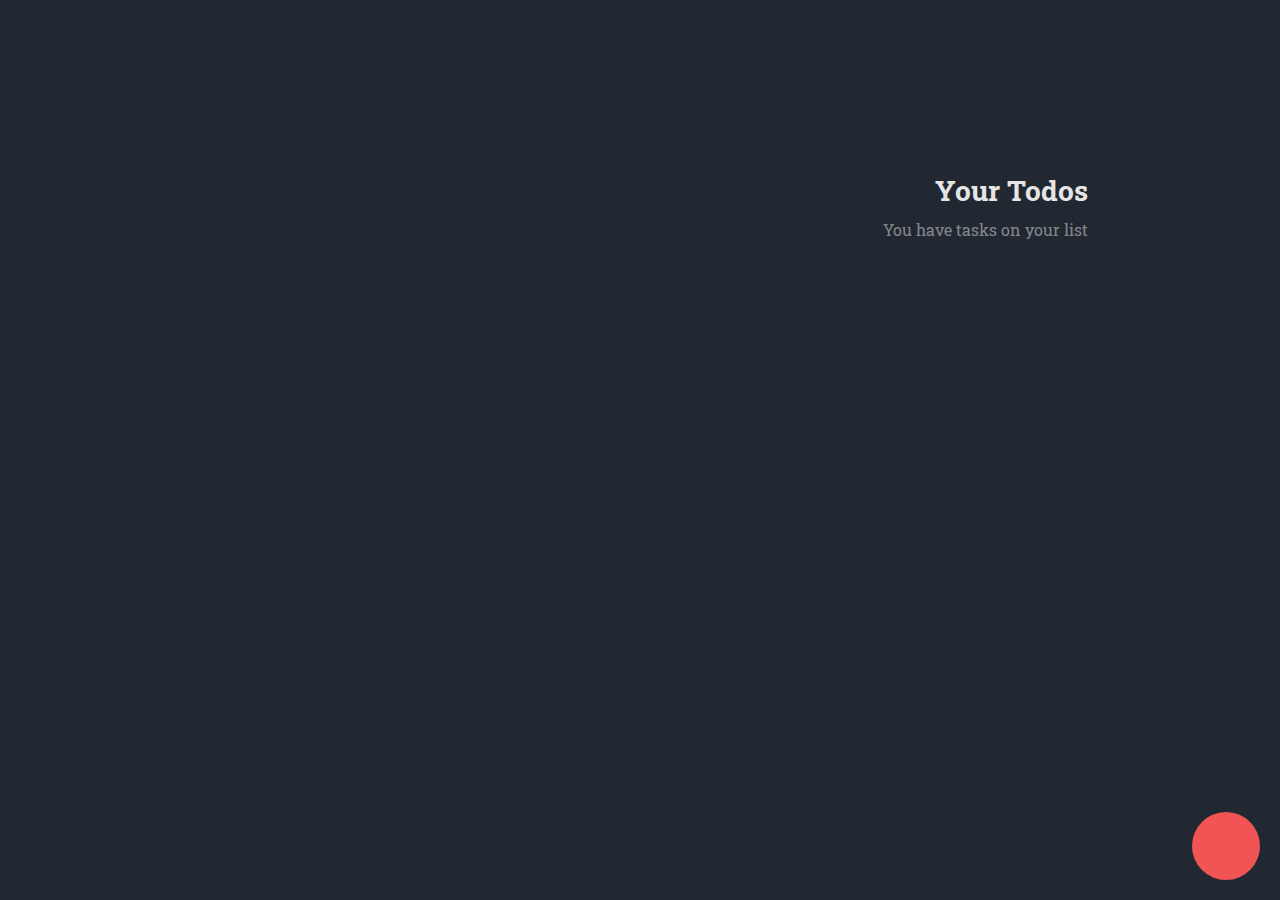
==== home.html @ 3b794238 "changes" ====
<!DOCTYPE html>
<html lang="en">

<head>
    <meta charset="UTF-8">
    <meta name="viewport" content="width=device-width, initial-scale=1.0">
    <title>My Todo List</title>
    <link rel="stylesheet" href="styles/home.css">
    <link rel="stylesheet" href="styles/new.css">
    <link rel="stylesheet" href="https://use.fontawesome.com/releases/v5.15.1/css/all.css"
        integrity="sha384-vp86vTRFVJgpjF9jiIGPEEqYqlDwgyBgEF109VFjmqGmIY/Y4HV4d3Gp2irVfcrp" crossorigin="anonymous">
    <link rel="stylesheet" href="https://fonts.googleapis.com/css?family=Roboto+Slab">
</head>

<body id="body">
    <div class="body-container-1" id="body1">
        <div class="header-1">
            <i class="fas fa-bars" id="menu"></i>
        </div>
        <div class="paragraph-container-1">
            <p class="paragraph-heading-1">Your Todos</p>
            <p class="paragraph-heading-2" id="pheading2">You have<span id="countValue"></span> tasks on your list</p>
        </div>
        <div class="inbox-container" id="inboxcontainer">
        </div>
        <div class="footer-1">
            <div class="create-task-button" id="createbutton"><i class="fas fa-plus" id="plus"></i></div>
        </div>
    </div>
    <!-- second-page -->
    <div class="body-container-2" id="body2">
        <div class="header-2">
            <i class="fas fa-times" id="close"></i>
        </div>
        <div class="paragraph-container-2">
            <p class="add-paragraph-1">Add A Task</p>
            <p class="add-paragraph-2">Descibe your task</p>
        </div>
        <div class="textbox-container">
            <textarea name="" id="textarea" placeholder="What do you need to do?"></textarea>
        </div>
        <div class="datebox-container">
            <p class="datebox-paragraph">Due Date</p>
            <input type="date" id="date">
        </div>
        <div class="footer-2-container">
            <div class="footer-2">
                <button class="add-button" id="addbutton">Add Todo</button>
            </div>
        </div>

    </div>
    <!-- third-page -->
    <div class="body-container-3" id="body3">
        <div class="header-3">
            <i class="fas fa-times" id="closer"></i>
        </div>
        <div class="list-container">
            <p class="list-paragraph" id="list1">
                New List
            </p>
            <p class="list-paragraph" id="list2">
                Contact us
            </p>
        </div>
    </div>
    <script src="index.js"></script>
</body>

</html>
---- styles/home.css ----
html {
    font-size: 16px;
}

body {
    margin: 0;
    padding: 0;
    height: 100vh;
    background-color: #222831;
    font-family: "Roboto Slab", sans-serif;
    position: relative;
}
/* extra small devices */
@media only screen and (max-width: 575.98px) {
    body{
        display: block;
    }
}
/* Small devices (landscape phones, 576px and up) */
@media only screen and (min-width: 576px) and (max-width: 767.98px) {
    body{
        display: block;
    }
}

/* // Medium devices (tablets, 768px and up) */
@media only screen and (min-width: 768px) and (max-width: 991.98px) {
    body{
        display: flex;
        justify-content: center;
    }
}

/* Large devices (desktops, 992px and up) */
@media only screen and (min-width: 992px) and (max-width: 1199.98px) {
    body{
        display: flex;
        justify-content: center;
    }
}

/* // Extra large devices (large desktops, 1200px and up) */
@media only screen and (min-width: 1200px) {
    body{
        display: flex;
        justify-content: center;
    }
}
.body-container-1 {
    display: grid;
    grid-template-rows: 10vh 20vh auto 10vh;
}
/* extra small devices */
@media only screen and (max-width: 575.98px) {
    .body-container-1{
        margin: 20px;

    }
}
/* Small devices (landscape phones, 576px and up) */
@media only screen and (min-width: 576px) and (max-width: 767.98px) {
    .body-container-1{
        margin: 20px;
    }
}

/* // Medium devices (tablets, 768px and up) */
@media only screen and (min-width: 768px) and (max-width: 991.98px) {
    .body-container-1{
        width: 70%;
        margin: 20px;
    }
}

/* Large devices (desktops, 992px and up) */
@media only screen and (min-width: 992px) and (max-width: 1199.98px) {
    .body-container-1{
        width: 70%;
        margin: 20px;
    }
}

/* // Extra large devices (large desktops, 1200px and up) */
@media only screen and (min-width: 1200px) {
    .body-container-1{
        width: 70%;
        margin: 20px;
    }
}
#menu {
    font-size: 2rem;
    color: #ffffff;
}

.paragraph-container-1 {
    display: flex;
    flex-direction: column;
    justify-content: center;
    align-items: flex-end;
}

.paragraph-heading-1 {
    font-weight: 700;
    color: #e5e5e5;
    font-size: 1.75rem;
    margin-bottom: 0;
}

.paragraph-heading-2 {
    color: rgba(255, 255, 255, 0.45);
    font-style: normal;
    font-size: 1rem;
    margin-top: 0;
}
#pheading2{
    margin-top: 10px;
}
.inbox-box {
    border-radius: 10px;
    border: 1px solid transparent;
    box-shadow: 0px 4px 4px rgba(0, 0, 0, 0.1);
    background-color: rgba(48, 71, 94, 0.45);
    height: 77px;
    display: grid;
    grid-template-columns: 2fr 6fr 2fr;
    grid-template-rows: 35px 35px;
    margin: 5px 0px;
}
#trashIcon{
    display: flex;
    justify-content: center;
    align-items: center;
    grid-row: 1 / span 2;
    color: rgb(229, 229, 229,0.27);
}
.inbox-paragraph-1 {
    font-size: 1rem;
    font-weight: 500;
    color: #e5e5e5;
    margin: 0;
}

.inbox-paragraph-2 {
    font-size: 0.75rem;
    font-weight: 500;
    color: #8e8e8e;
    margin: 0;
}
#dateIcon{
    font-size: 0.75rem;
    font-weight: 500;
    color: #8e8e8e;
margin-right: 5px;

}
.circle-button {
    background-color: rgba(255, 255, 255, 0.2);
    height: 22px;
    width: 22px;
    border-radius: 50%;
}

.small-circle-box {
    display: flex;
    justify-content: center;
    align-items: center;
    grid-row: 1/span 2;
}

.small-inbox-box {
    grid-row: 1/2;
    margin-top:10px;
    margin-bottom: 0px;
    margin-left: 5px;
}
.small-inbox-box-2{
    grid-row: 2/2;
    display: flex;
    flex-direction: row;
    align-items: center;
    margin: 0px 5px 0 5px;

}
.create-task-button {
    background-color: #f05454;
    width: 68px;
    height: 68px;
    border-radius: 50%;
    margin: 20px;
    display: flex;
    justify-content: center;
    align-items: center;
}
.create-task-button:focus{
    border: none;
    outline: 0;
    background-color: #f05454;
    transform: scale(1.1);
}
.create-task-button:hover{
    border: none;
    outline: 0;
    background-color: #f05454;
    transform: scale(1.1);
}
.footer-1 {
    position: absolute;
    bottom: 0;
    right: 0;
}

#plus {
    font-size: 2rem;
    color: #ffffff;

}

.body-container-3 {
    height: 100%;
    position: fixed;
    width: 50%;
    background-color:#30475e;
    z-index: 3;
    top: 0;
    left: 0;
    display: none;
    padding: 20px;
}

#closer{
        color: #ffffff;
        font-size: 2rem;
}
.list-paragraph{
    font-size: 1.125rem;
    font-weight: 700;
    color: #ffffff;
}
.list-container{
    display: flex;
    flex-direction: column;
    height: 50vh;
}
/* extra small devices */
@media only screen and (max-width: 575.98px) {
    .list-container{
        justify-content: center;
    }
}
/* Small devices (landscape phones, 576px and up) */
@media only screen and (min-width: 576px) and (max-width: 767.98px) {
    .list-container{
        justify-content: center;
    }
}

/* // Medium devices (tablets, 768px and up) */
@media only screen and (min-width: 768px) and (max-width: 991.98px) {
    .list-container{
        justify-content: center;
        align-items: center;
    }
}

/* Large devices (desktops, 992px and up) */
@media only screen and (min-width: 992px) and (max-width: 1199.98px) {
    .list-container{
        justify-content: center;
        align-items: center;
    }
}

/* // Extra large devices (large desktops, 1200px and up) */
@media only screen and (min-width: 1200px) {
    .list-container{
        justify-content: center;
        align-items: center;
    }
}
#list2{
    margin-top: 0;
}
---- styles/new.css ----
.body-container-2{
    height: 100vh;
    display: none;
    grid-template-rows: 10vh 20vh 171px 20vh 10vh auto;
}
/* extra small devices */
@media only screen and (max-width: 575.98px) {
    .body-container-2{
        margin: 20px;

    }
}
/* Small devices (landscape phones, 576px and up) */
@media only screen and (min-width: 576px) and (max-width: 767.98px) {
    .body-container-2{
        margin: 20px;
    }
}

/* // Medium devices (tablets, 768px and up) */
@media only screen and (min-width: 768px) and (max-width: 991.98px) {
    .body-container-2{
        width: 70%;
        margin: 20px;
    }
}

/* Large devices (desktops, 992px and up) */
@media only screen and (min-width: 992px) and (max-width: 1199.98px) {
    .body-container-2{
        width: 70%;
        margin: 20px;
    }
}

/* // Extra large devices (large desktops, 1200px and up) */
@media only screen and (min-width: 1200px) {
    .body-container-2{
        width: 70%;
        margin: 20px;
    }
}
.header-2{
    display: flex;
    justify-content: flex-end;
    align-items: center;
}
#close{
    color: #ffffff;
    font-size: 2rem;
}
.add-paragraph-1{
    font-weight: 700;
    font-size: 1.5rem;
    color: #ffffff;
}
.add-paragraph-2{
    font-weight: 400;
    font-size: 0.75rem;
    color: rgb(255, 255, 255,0.9);
}
textarea{
    height: 161px;
    background-color: rgb(232, 232, 232,0.2);
    border-radius: 3px;
    width: 100%;
    border: 1px solid transparent;
    padding: 0;
    color: rgb(255, 255, 255,0.28);
    font-size: 0.75;
    font-weight: 400;
}
textarea::placeholder{
    color: rgb(255, 255, 255,0.28);
    font-size: 0.75;
    font-weight: 400;
    padding: 8px 9px;
}
input[type="date"]{
    height: 53px;
    background-color: rgb(232, 232, 232,0.2);
    border-radius: 3px;
    width: 100%;
    border: 1px solid transparent;
    color: rgb(255, 255, 255,0.28);
    font-size: 0.75;
    font-weight: 400;
}

input[type="date"]::-webkit-calendar-picker-indicator {
    opacity: 0.3;
  }
  
.datebox-paragraph{
    font-weight: 400;
    font-size: 0.75rem;
    color: rgb(255, 255, 255,0.9);
}
.add-button{
    background-color: #f05454;
    width: 100%;
    height: 49px;
    outline: 0;
    border-radius: 10px;
    border: 1px solid transparent;
    font-size: 1rem;
    color: #ffffff;
    font-weight: 700;
}
.add-button:hover{
    border: 1px solid transparent;
    outline: 0;
    background-color: #f05454;
    transform: scale(1.1);
}
.add-button:focus{
    border: 1px solid transparent;
    outline: 0;
    background-color: #f05454;
    transform: scale(1.1);
}
.footer-2{
    width: 178px;
}
.footer-2-container{
    width: 100%;
    display: flex;
    justify-content: center;
    align-items: center;
}
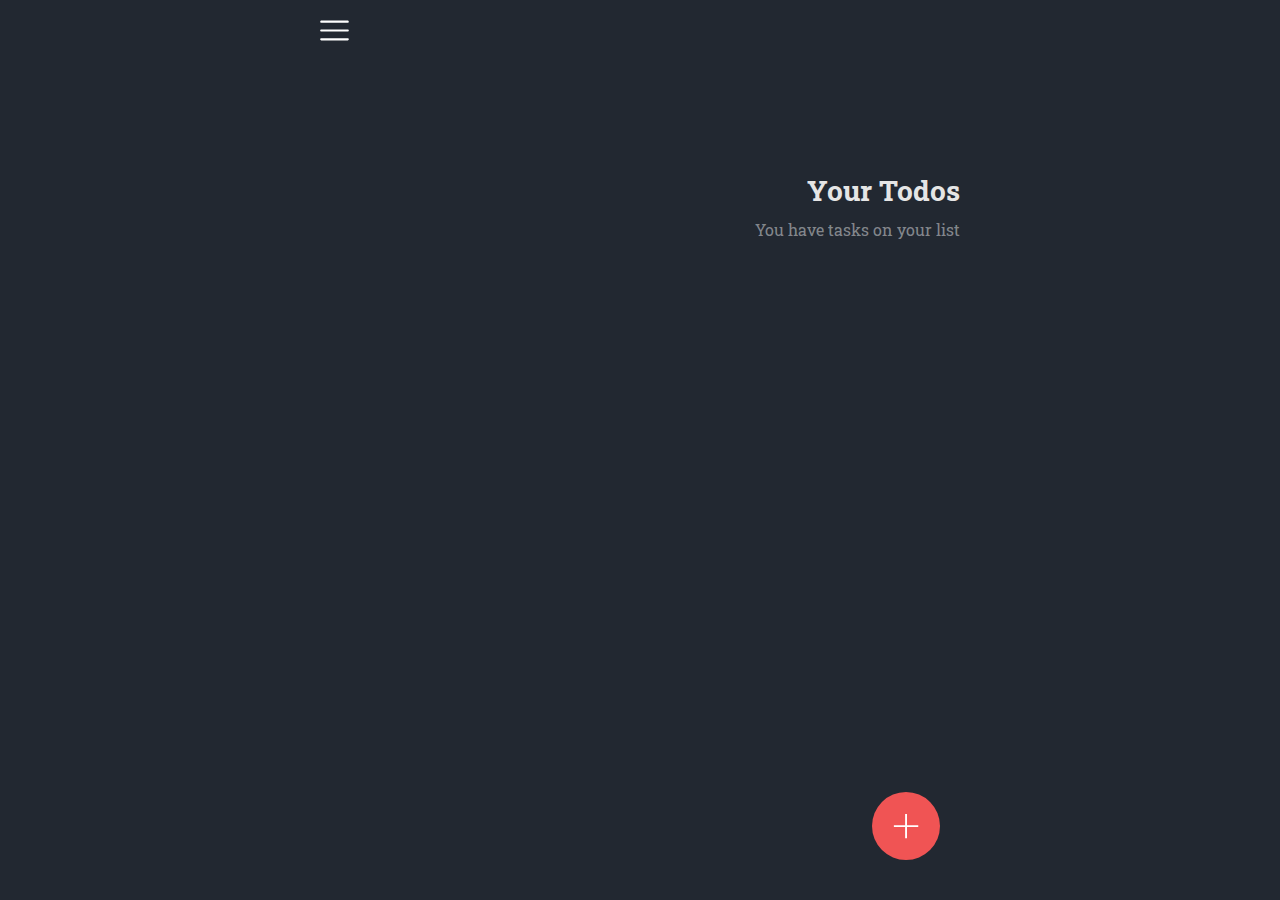
==== commit 9412a7ac: "changes" ====
--- a/home.html
+++ b/home.html
@@ -15,7 +15,9 @@
 <body id="body">
     <div class="body-container-1" id="body1">
         <div class="header-1">
-            <i class="fas fa-bars" id="menu"></i>
+            <svg width="29" height="21"  id="menu" viewBox="0 0 29 21" fill="none">
+                <path fill-rule="evenodd" clip-rule="evenodd" d="M1.30001 0.600006C1.00827 0.600006 0.728485 0.715899 0.522195 0.922189C0.315905 1.12848 0.200012 1.40827 0.200012 1.70001C0.200012 1.99174 0.315905 2.27153 0.522195 2.47782C0.728485 2.68411 1.00827 2.80001 1.30001 2.80001H27.7C27.9917 2.80001 28.2715 2.68411 28.4778 2.47782C28.6841 2.27153 28.8 1.99174 28.8 1.70001C28.8 1.40827 28.6841 1.12848 28.4778 0.922189C28.2715 0.715899 27.9917 0.600006 27.7 0.600006H1.30001ZM0.200012 10.5C0.200012 10.2083 0.315905 9.92848 0.522195 9.72219C0.728485 9.5159 1.00827 9.40001 1.30001 9.40001H27.7C27.9917 9.40001 28.2715 9.5159 28.4778 9.72219C28.6841 9.92848 28.8 10.2083 28.8 10.5C28.8 10.7917 28.6841 11.0715 28.4778 11.2778C28.2715 11.4841 27.9917 11.6 27.7 11.6H1.30001C1.00827 11.6 0.728485 11.4841 0.522195 11.2778C0.315905 11.0715 0.200012 10.7917 0.200012 10.5ZM0.200012 19.3C0.200012 19.0083 0.315905 18.7285 0.522195 18.5222C0.728485 18.3159 1.00827 18.2 1.30001 18.2H27.7C27.9917 18.2 28.2715 18.3159 28.4778 18.5222C28.6841 18.7285 28.8 19.0083 28.8 19.3C28.8 19.5917 28.6841 19.8715 28.4778 20.0778C28.2715 20.2841 27.9917 20.4 27.7 20.4H1.30001C1.00827 20.4 0.728485 20.2841 0.522195 20.0778C0.315905 19.8715 0.200012 19.5917 0.200012 19.3Z" fill="white"/>
+                </svg>
         </div>
         <div class="paragraph-container-1">
             <p class="paragraph-heading-1">Your Todos</p>
@@ -24,13 +26,20 @@
         <div class="inbox-container" id="inboxcontainer">
         </div>
         <div class="footer-1">
-            <div class="create-task-button" id="createbutton"><i class="fas fa-plus" id="plus"></i></div>
+            <div class="create-task-button" id="createbutton">
+                <svg  id="plus" width="26" height="26" viewBox="0 0 26 26" fill="none">
+                    <path d="M25.25 12.125V14H14V25.25H12.125V14H0.875V12.125H12.125V0.875H14V12.125H25.25Z" fill="white"/>
+                    </svg>
+            </div>
         </div>
     </div>
     <!-- second-page -->
     <div class="body-container-2" id="body2">
         <div class="header-2">
-            <i class="fas fa-times" id="close"></i>
+            <svg id="close" width="33" height="33" viewBox="0 0 33 33" fill="none">
+                <path d="M24.75 8.25L8.25 24.75" stroke="white" stroke-width="2" stroke-linecap="round" stroke-linejoin="round"/>
+                <path d="M8.25 8.25L24.75 24.75" stroke="white" stroke-width="2" stroke-linecap="round" stroke-linejoin="round"/>
+            </svg>
         </div>
         <div class="paragraph-container-2">
             <p class="add-paragraph-1">Add A Task</p>
@@ -53,7 +62,10 @@
     <!-- third-page -->
     <div class="body-container-3" id="body3">
         <div class="header-3">
-            <i class="fas fa-times" id="closer"></i>
+            <svg id="closer" width="33" height="33" viewBox="0 0 33 33" fill="none">
+                <path d="M24.75 8.25L8.25 24.75" stroke="white" stroke-width="2" stroke-linecap="round" stroke-linejoin="round"/>
+                <path d="M8.25 8.25L24.75 24.75" stroke="white" stroke-width="2" stroke-linecap="round" stroke-linejoin="round"/>
+                </svg>
         </div>
         <div class="list-container">
             <p class="list-paragraph" id="list1">
--- a/styles/home.css
+++ b/styles/home.css
@@ -8,7 +8,6 @@
     height: 100vh;
     background-color: #222831;
     font-family: "Roboto Slab", sans-serif;
-    position: relative;
 }
 /* extra small devices */
 @media only screen and (max-width: 575.98px) {
@@ -49,6 +48,8 @@
 .body-container-1 {
     display: grid;
     grid-template-rows: 10vh 20vh auto 10vh;
+    position: relative;
+
 }
 /* extra small devices */
 @media only screen and (max-width: 575.98px) {
@@ -67,7 +68,7 @@
 /* // Medium devices (tablets, 768px and up) */
 @media only screen and (min-width: 768px) and (max-width: 991.98px) {
     .body-container-1{
-        width: 70%;
+        width: 50%;
         margin: 20px;
     }
 }
@@ -75,7 +76,7 @@
 /* Large devices (desktops, 992px and up) */
 @media only screen and (min-width: 992px) and (max-width: 1199.98px) {
     .body-container-1{
-        width: 70%;
+        width: 50%;
         margin: 20px;
     }
 }
@@ -83,7 +84,7 @@
 /* // Extra large devices (large desktops, 1200px and up) */
 @media only screen and (min-width: 1200px) {
     .body-container-1{
-        width: 70%;
+        width: 50%;
         margin: 20px;
     }
 }
@@ -120,11 +121,46 @@
     border: 1px solid transparent;
     box-shadow: 0px 4px 4px rgba(0, 0, 0, 0.1);
     background-color: rgba(48, 71, 94, 0.45);
-    height: 77px;
     display: grid;
-    grid-template-columns: 2fr 6fr 2fr;
+    grid-template-columns: 1fr 7fr 2fr;
     grid-template-rows: 35px 35px;
     margin: 5px 0px;
+    box-sizing: border-box;
+    padding-top: 5px;
+    padding-bottom: 10px;
+}
+/* extra small devices */
+@media only screen and (max-width: 575.98px) {
+    .inbox-box{
+        height: 77px;
+    }
+}
+/* Small devices (landscape phones, 576px and up) */
+@media only screen and (min-width: 576px) and (max-width: 767.98px) {
+    .inbox-box{
+        height: 77px;
+    }
+}
+
+/* // Medium devices (tablets, 768px and up) */
+@media only screen and (min-width: 768px) and (max-width: 991.98px) {
+    .inbox-box{
+        height: 85px;
+    }
+}
+
+/* Large devices (desktops, 992px and up) */
+@media only screen and (min-width: 992px) and (max-width: 1199.98px) {
+    .inbox-box{
+        height: 85px;
+    }
+}
+
+/* // Extra large devices (large desktops, 1200px and up) */
+@media only screen and (min-width: 1200px) {
+    .inbox-box{
+        height: 85px;
+    }
 }
 #trashIcon{
     display: flex;
@@ -141,13 +177,14 @@
 }
 
 .inbox-paragraph-2 {
-    font-size: 0.75rem;
+    font-size: 0.875rem;
     font-weight: 500;
     color: #8e8e8e;
     margin: 0;
 }
+
 #dateIcon{
-    font-size: 0.75rem;
+    font-size: 0.875rem;
     font-weight: 500;
     color: #8e8e8e;
 margin-right: 5px;
@@ -196,12 +233,16 @@
     outline: 0;
     background-color: #f05454;
     transform: scale(1.1);
+    transition: 1.5s;
+
 }
 .create-task-button:hover{
     border: none;
     outline: 0;
     background-color: #f05454;
     transform: scale(1.1);
+    transition: 1.5s;
+
 }
 .footer-1 {
     position: absolute;
--- a/styles/new.css
+++ b/styles/new.css
@@ -2,42 +2,42 @@
 .body-container-2{
     height: 100vh;
     display: none;
-    grid-template-rows: 10vh 20vh 171px 20vh 10vh auto;
-}
-/* extra small devices */
-@media only screen and (max-width: 575.98px) {
-    .body-container-2{
-        margin: 20px;
-
-    }
-}
-/* Small devices (landscape phones, 576px and up) */
-@media only screen and (min-width: 576px) and (max-width: 767.98px) {
-    .body-container-2{
-        margin: 20px;
-    }
-}
-
-/* // Medium devices (tablets, 768px and up) */
-@media only screen and (min-width: 768px) and (max-width: 991.98px) {
-    .body-container-2{
-        width: 70%;
-        margin: 20px;
-    }
-}
-
-/* Large devices (desktops, 992px and up) */
-@media only screen and (min-width: 992px) and (max-width: 1199.98px) {
-    .body-container-2{
-        width: 70%;
-        margin: 20px;
-    }
-}
-
-/* // Extra large devices (large desktops, 1200px and up) */
-@media only screen and (min-width: 1200px) {
-    .body-container-2{
-        width: 70%;
+    grid-template-rows: 10vh 15vh 171px 20vh 10vh auto;
+}
+/* extra small devices */
+@media only screen and (max-width: 575.98px) {
+    .body-container-2{
+        margin: 20px;
+
+    }
+}
+/* Small devices (landscape phones, 576px and up) */
+@media only screen and (min-width: 576px) and (max-width: 767.98px) {
+    .body-container-2{
+        margin: 20px;
+    }
+}
+
+/* // Medium devices (tablets, 768px and up) */
+@media only screen and (min-width: 768px) and (max-width: 991.98px) {
+    .body-container-2{
+        width: 50%;
+        margin: 20px;
+    }
+}
+
+/* Large devices (desktops, 992px and up) */
+@media only screen and (min-width: 992px) and (max-width: 1199.98px) {
+    .body-container-2{
+        width: 50%;
+        margin: 20px;
+    }
+}
+
+/* // Extra large devices (large desktops, 1200px and up) */
+@media only screen and (min-width: 1200px) {
+    .body-container-2{
+        width: 50%;
         margin: 20px;
     }
 }
@@ -57,8 +57,40 @@
 }
 .add-paragraph-2{
     font-weight: 400;
-    font-size: 0.75rem;
     color: rgb(255, 255, 255,0.9);
+}
+/* extra small devices */
+@media only screen and (max-width: 575.98px) {
+    .add-paragraph-2{
+        font-size: 0.875rem;
+    }
+}
+/* Small devices (landscape phones, 576px and up) */
+@media only screen and (min-width: 576px) and (max-width: 767.98px) {
+    .add-paragraph-2{
+        font-size: 0.875rem;
+    }
+}
+
+/* // Medium devices (tablets, 768px and up) */
+@media only screen and (min-width: 768px) and (max-width: 991.98px) {
+    .add-paragraph-2{
+        font-size: 1rem;
+    }
+}
+
+/* Large devices (desktops, 992px and up) */
+@media only screen and (min-width: 992px) and (max-width: 1199.98px) {
+    .add-paragraph-2{
+        font-size: 1rem;
+    }
+}
+
+/* // Extra large devices (large desktops, 1200px and up) */
+@media only screen and (min-width: 1200px) {
+    .add-paragraph-2{
+        font-size: 1rem;
+    }
 }
 textarea{
     height: 161px;
@@ -67,9 +99,48 @@
     width: 100%;
     border: 1px solid transparent;
     padding: 0;
-    color: rgb(255, 255, 255,0.28);
-    font-size: 0.75;
-    font-weight: 400;
+    color: #ffffff;
+    font-weight: 400;
+    border: 1px solid transparent;
+    outline: 0;
+}
+/* extra small devices */
+@media only screen and (max-width: 575.98px) {
+    textarea{
+        font-size: 0.875rem;
+    }
+}
+/* Small devices (landscape phones, 576px and up) */
+@media only screen and (min-width: 576px) and (max-width: 767.98px) {
+    textarea{
+        font-size: 0.875rem;
+    }
+}
+
+/* // Medium devices (tablets, 768px and up) */
+@media only screen and (min-width: 768px) and (max-width: 991.98px) {
+    textarea{
+        font-size: 1rem;
+    }
+}
+
+/* Large devices (desktops, 992px and up) */
+@media only screen and (min-width: 992px) and (max-width: 1199.98px) {
+   textarea{
+        font-size: 1rem;
+    }
+}
+
+/* // Extra large devices (large desktops, 1200px and up) */
+@media only screen and (min-width: 1200px) {
+    textarea{
+        font-size: 1rem;
+    }
+}
+textarea:focus{
+    border: 1px solid transparent;
+    border-radius: 3px;
+    outline: 0;
 }
 textarea::placeholder{
     color: rgb(255, 255, 255,0.28);
@@ -84,8 +155,48 @@
     width: 100%;
     border: 1px solid transparent;
     color: rgb(255, 255, 255,0.28);
-    font-size: 0.75;
-    font-weight: 400;
+    font-weight: 400;
+    outline: 0;
+    box-sizing: border-box;
+    padding: 0px 14px;
+}
+/* extra small devices */
+@media only screen and (max-width: 575.98px) {
+    input[type="date"]{
+        font-size: 0.875rem;
+    }
+}
+/* Small devices (landscape phones, 576px and up) */
+@media only screen and (min-width: 576px) and (max-width: 767.98px) {
+    input[type="date"]{
+        font-size: 0.875rem;
+    }
+}
+
+/* // Medium devices (tablets, 768px and up) */
+@media only screen and (min-width: 768px) and (max-width: 991.98px) {
+    input[type="date"]{
+        font-size: 1rem;
+    }
+}
+
+/* Large devices (desktops, 992px and up) */
+@media only screen and (min-width: 992px) and (max-width: 1199.98px) {
+    input[type="date"]{
+        font-size: 1rem;
+    }
+}
+
+/* // Extra large devices (large desktops, 1200px and up) */
+@media only screen and (min-width: 1200px) {
+    input[type="date"]{
+        font-size: 1rem;
+    }
+}
+input[type="date"]:focus{
+    border: 1px solid transparent;
+    border-radius: 3px;
+    outline: 0;
 }
 
 input[type="date"]::-webkit-calendar-picker-indicator {
@@ -94,8 +205,40 @@
   
 .datebox-paragraph{
     font-weight: 400;
-    font-size: 0.75rem;
     color: rgb(255, 255, 255,0.9);
+}
+/* extra small devices */
+@media only screen and (max-width: 575.98px) {
+    .datebox-paragraph{
+        font-size: 0.875rem;
+    }
+}
+/* Small devices (landscape phones, 576px and up) */
+@media only screen and (min-width: 576px) and (max-width: 767.98px) {
+    .datebox-paragraph{
+        font-size: 0.875rem;
+    }
+}
+
+/* // Medium devices (tablets, 768px and up) */
+@media only screen and (min-width: 768px) and (max-width: 991.98px) {
+    .datebox-paragraph{
+        font-size: 1rem;
+    }
+}
+
+/* Large devices (desktops, 992px and up) */
+@media only screen and (min-width: 992px) and (max-width: 1199.98px) {
+    .datebox-paragraph{
+        font-size: 1rem;
+    }
+}
+
+/* // Extra large devices (large desktops, 1200px and up) */
+@media only screen and (min-width: 1200px) {
+    .datebox-paragraph{
+        font-size: 1rem;
+    }
 }
 .add-button{
     background-color: #f05454;
@@ -113,12 +256,15 @@
     outline: 0;
     background-color: #f05454;
     transform: scale(1.1);
+    transition: 1.5s;
+
 }
 .add-button:focus{
     border: 1px solid transparent;
     outline: 0;
     background-color: #f05454;
     transform: scale(1.1);
+    transition: 1.5s;
 }
 .footer-2{
     width: 178px;
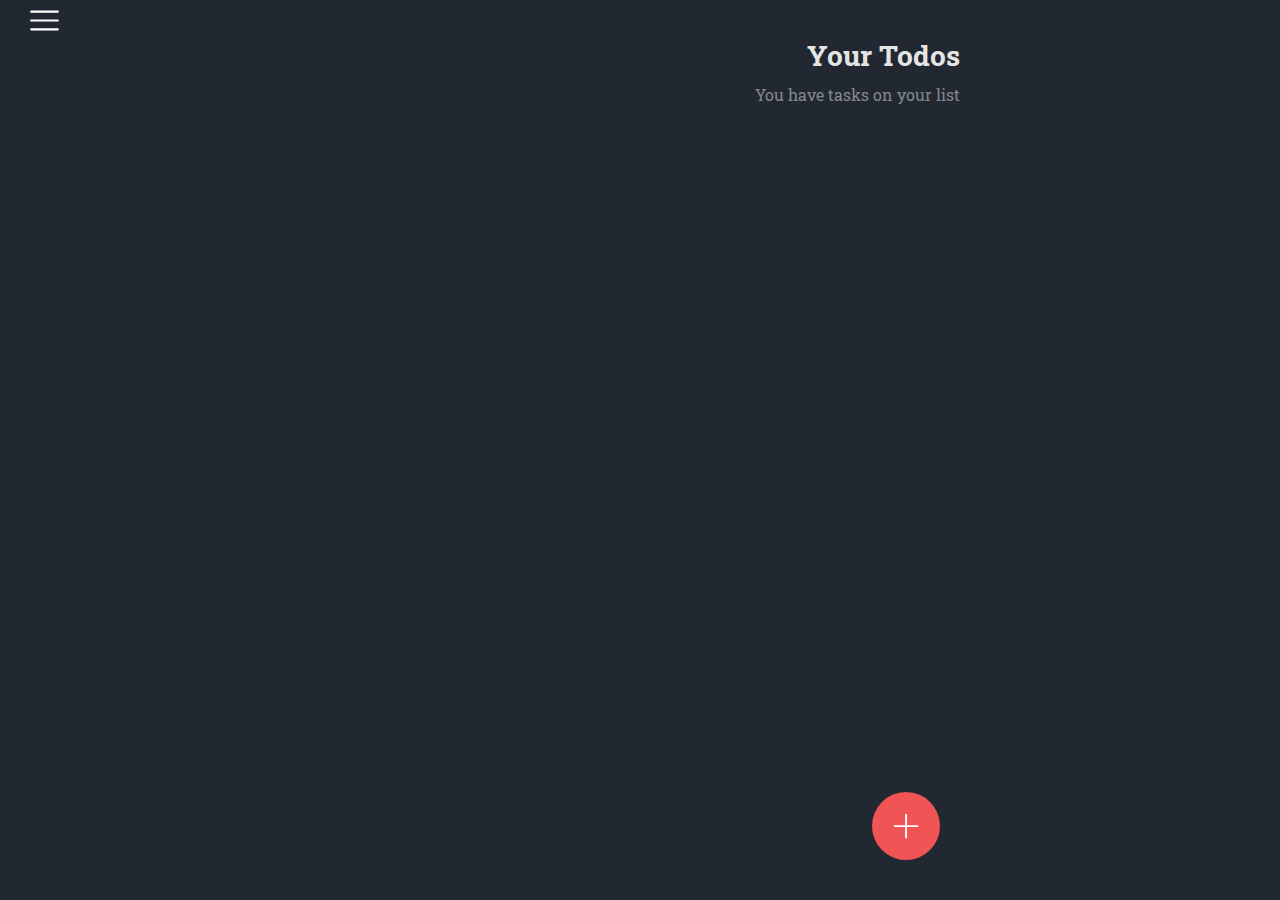
==== commit f1ac928d: "changes" ====
--- a/home.html
+++ b/home.html
@@ -13,12 +13,12 @@
 </head>
 
 <body id="body">
+    <div class="header-1">
+        <svg width="29" height="21"  id="menu" viewBox="0 0 29 21" fill="none">
+            <path fill-rule="evenodd" clip-rule="evenodd" d="M1.30001 0.600006C1.00827 0.600006 0.728485 0.715899 0.522195 0.922189C0.315905 1.12848 0.200012 1.40827 0.200012 1.70001C0.200012 1.99174 0.315905 2.27153 0.522195 2.47782C0.728485 2.68411 1.00827 2.80001 1.30001 2.80001H27.7C27.9917 2.80001 28.2715 2.68411 28.4778 2.47782C28.6841 2.27153 28.8 1.99174 28.8 1.70001C28.8 1.40827 28.6841 1.12848 28.4778 0.922189C28.2715 0.715899 27.9917 0.600006 27.7 0.600006H1.30001ZM0.200012 10.5C0.200012 10.2083 0.315905 9.92848 0.522195 9.72219C0.728485 9.5159 1.00827 9.40001 1.30001 9.40001H27.7C27.9917 9.40001 28.2715 9.5159 28.4778 9.72219C28.6841 9.92848 28.8 10.2083 28.8 10.5C28.8 10.7917 28.6841 11.0715 28.4778 11.2778C28.2715 11.4841 27.9917 11.6 27.7 11.6H1.30001C1.00827 11.6 0.728485 11.4841 0.522195 11.2778C0.315905 11.0715 0.200012 10.7917 0.200012 10.5ZM0.200012 19.3C0.200012 19.0083 0.315905 18.7285 0.522195 18.5222C0.728485 18.3159 1.00827 18.2 1.30001 18.2H27.7C27.9917 18.2 28.2715 18.3159 28.4778 18.5222C28.6841 18.7285 28.8 19.0083 28.8 19.3C28.8 19.5917 28.6841 19.8715 28.4778 20.0778C28.2715 20.2841 27.9917 20.4 27.7 20.4H1.30001C1.00827 20.4 0.728485 20.2841 0.522195 20.0778C0.315905 19.8715 0.200012 19.5917 0.200012 19.3Z" fill="white"/>
+            </svg>
+    </div>
     <div class="body-container-1" id="body1">
-        <div class="header-1">
-            <svg width="29" height="21"  id="menu" viewBox="0 0 29 21" fill="none">
-                <path fill-rule="evenodd" clip-rule="evenodd" d="M1.30001 0.600006C1.00827 0.600006 0.728485 0.715899 0.522195 0.922189C0.315905 1.12848 0.200012 1.40827 0.200012 1.70001C0.200012 1.99174 0.315905 2.27153 0.522195 2.47782C0.728485 2.68411 1.00827 2.80001 1.30001 2.80001H27.7C27.9917 2.80001 28.2715 2.68411 28.4778 2.47782C28.6841 2.27153 28.8 1.99174 28.8 1.70001C28.8 1.40827 28.6841 1.12848 28.4778 0.922189C28.2715 0.715899 27.9917 0.600006 27.7 0.600006H1.30001ZM0.200012 10.5C0.200012 10.2083 0.315905 9.92848 0.522195 9.72219C0.728485 9.5159 1.00827 9.40001 1.30001 9.40001H27.7C27.9917 9.40001 28.2715 9.5159 28.4778 9.72219C28.6841 9.92848 28.8 10.2083 28.8 10.5C28.8 10.7917 28.6841 11.0715 28.4778 11.2778C28.2715 11.4841 27.9917 11.6 27.7 11.6H1.30001C1.00827 11.6 0.728485 11.4841 0.522195 11.2778C0.315905 11.0715 0.200012 10.7917 0.200012 10.5ZM0.200012 19.3C0.200012 19.0083 0.315905 18.7285 0.522195 18.5222C0.728485 18.3159 1.00827 18.2 1.30001 18.2H27.7C27.9917 18.2 28.2715 18.3159 28.4778 18.5222C28.6841 18.7285 28.8 19.0083 28.8 19.3C28.8 19.5917 28.6841 19.8715 28.4778 20.0778C28.2715 20.2841 27.9917 20.4 27.7 20.4H1.30001C1.00827 20.4 0.728485 20.2841 0.522195 20.0778C0.315905 19.8715 0.200012 19.5917 0.200012 19.3Z" fill="white"/>
-                </svg>
-        </div>
         <div class="paragraph-container-1">
             <p class="paragraph-heading-1">Your Todos</p>
             <p class="paragraph-heading-2" id="pheading2">You have<span id="countValue"></span> tasks on your list</p>
--- a/styles/home.css
+++ b/styles/home.css
@@ -8,6 +8,7 @@
     height: 100vh;
     background-color: #222831;
     font-family: "Roboto Slab", sans-serif;
+    position: relative;
 }
 /* extra small devices */
 @media only screen and (max-width: 575.98px) {
@@ -45,9 +46,13 @@
         justify-content: center;
     }
 }
+.header-1{
+    position: absolute;
+    top: 10px;
+    left: 30px;
+}
 .body-container-1 {
     display: grid;
-    grid-template-rows: 10vh 20vh auto 10vh;
     position: relative;
 
 }
@@ -55,6 +60,9 @@
 @media only screen and (max-width: 575.98px) {
     .body-container-1{
         margin: 20px;
+        height: 100vh;
+        grid-template-rows: 20vh  auto 20vh;
+
 
     }
 }
@@ -62,6 +70,8 @@
 @media only screen and (min-width: 576px) and (max-width: 767.98px) {
     .body-container-1{
         margin: 20px;
+        height: 100vh;
+        grid-template-rows: 20vh  auto 20vh;
     }
 }
 
@@ -70,6 +80,8 @@
     .body-container-1{
         width: 50%;
         margin: 20px;
+        grid-template-rows: 10vh 20vh auto 10vh;
+
     }
 }
 
@@ -78,6 +90,8 @@
     .body-container-1{
         width: 50%;
         margin: 20px;
+        grid-template-rows: 10vh 20vh auto 10vh;
+
     }
 }
 
@@ -86,6 +100,8 @@
     .body-container-1{
         width: 50%;
         margin: 20px;
+        grid-template-rows: 10vh 20vh auto 10vh;
+
     }
 }
 #menu {
--- a/styles/new.css
+++ b/styles/new.css
@@ -2,19 +2,21 @@
 .body-container-2{
     height: 100vh;
     display: none;
-    grid-template-rows: 10vh 15vh 171px 20vh 10vh auto;
-}
-/* extra small devices */
-@media only screen and (max-width: 575.98px) {
-    .body-container-2{
-        margin: 20px;
-
-    }
-}
-/* Small devices (landscape phones, 576px and up) */
-@media only screen and (min-width: 576px) and (max-width: 767.98px) {
-    .body-container-2{
-        margin: 20px;
+}
+/* extra small devices */
+@media only screen and (max-width: 575.98px) {
+    .body-container-2{
+        margin: 20px;
+        grid-template-rows: 10vh 17vh 171px 20vh 10vh auto;
+
+    }
+}
+/* Small devices (landscape phones, 576px and up) */
+@media only screen and (min-width: 576px) and (max-width: 767.98px) {
+    .body-container-2{
+        margin: 20px;
+        grid-template-rows: 10vh 17vh 171px 20vh 10vh auto;
+
     }
 }
 
@@ -23,6 +25,8 @@
     .body-container-2{
         width: 50%;
         margin: 20px;
+        grid-template-rows: 10vh 15vh 171px 20vh 10vh auto;
+
     }
 }
 
@@ -31,6 +35,8 @@
     .body-container-2{
         width: 50%;
         margin: 20px;
+        grid-template-rows: 10vh 15vh 171px 20vh 10vh auto;
+
     }
 }
 
@@ -39,6 +45,8 @@
     .body-container-2{
         width: 50%;
         margin: 20px;
+        grid-template-rows: 10vh 15vh 171px 20vh 10vh auto;
+
     }
 }
 .header-2{
